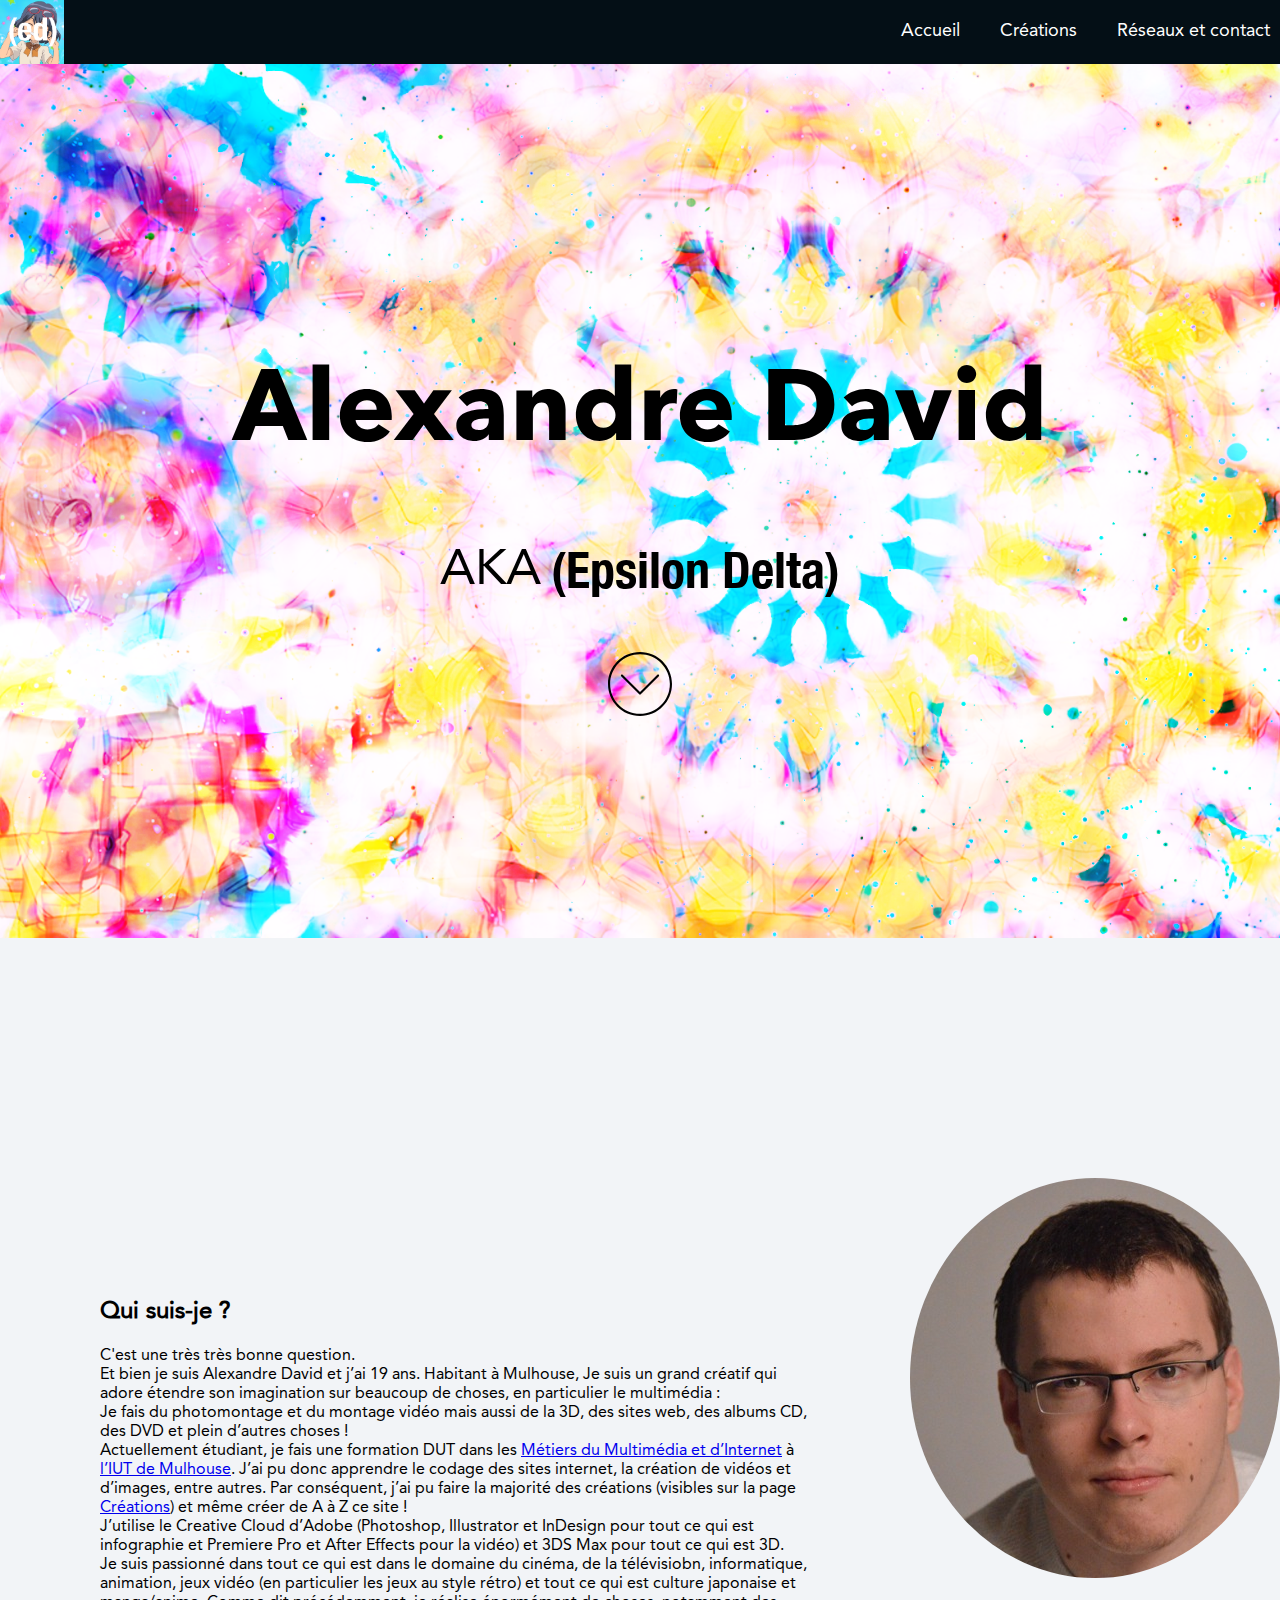
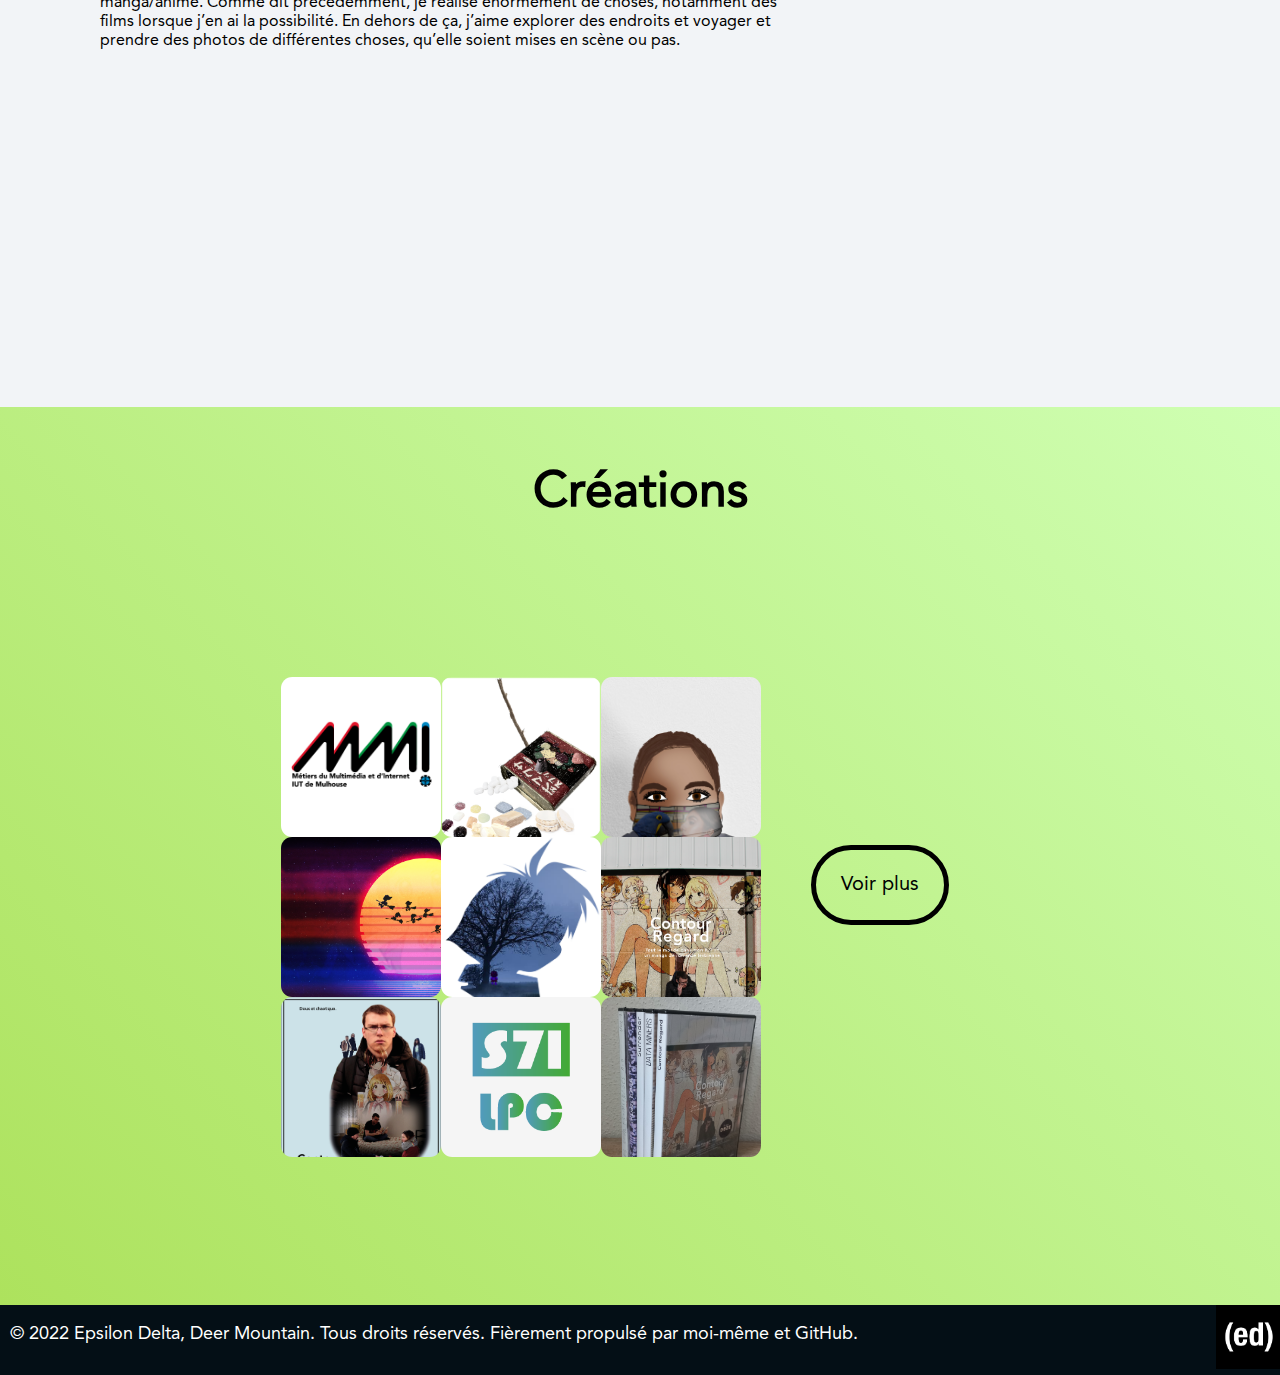
==== index.html @ ace50bc8 "Index" ====
<!DOCTYPE html>
<html lang="en">

<head>
    <meta charset="UTF-8">
    <meta http-equiv="X-UA-Compatible" content="IE=edge">
    <meta name="viewport" content="width=device-width, initial-scale=1.0">
    <link rel="stylesheet" href="css/universal-css.css">
    <link rel="stylesheet" href="css/index.css">
    <title>Epsilon Delta - Accueil</title>
</head>

<body>
    <header>
        <div>
            <a href="#"><img src="assets/icons/ed-icon.png" onMouseOver="this.src='assets/icons/ed-icon2.png'"
                    onMouseOut="this.src='assets/icons/ed-icon.png'" width=64px height=64px></a>
            <a class="barrenavlastbutton" href="index.html">Accueil</a>
            <a class="barrenavbutton" href="créations.html">Créations</a>
            <a class='barrenavbutton' href="réseaux.html">Réseaux et contact</a>
        </div>

    </header>
    <div class="banner">
        <div>
            <h1 class="title">Alexandre David</h1>
            <div class="subtitle">
                <p>AKA </p>
                <span>(Epsilon Delta)</span>
            </div>
            <a href="#description"><img src="assets/img/down-arrow.svg" width="5%" style="margin-top: 50px;"></a>
        </div>

    </div>
    <main>
        <div id="description">
            <div class="desc-text">
                <h2>Qui suis-je ?</h2>
                <p>C'est une très très bonne question.<br>
                    Et bien je suis Alexandre David et j’ai 19 ans. Habitant à Mulhouse, Je suis un grand créatif qui adore étendre son imagination sur beaucoup de choses, en particulier le multimédia :<br>
                    Je fais du photomontage et du montage vidéo mais aussi de la 3D, des sites web, des albums CD, des
                    DVD et plein d’autres choses !
                    <br>
                    Actuellement étudiant, je fais une formation DUT dans les <a href="https://www.mmi.uha.fr/">Métiers
                    du Multimédia et d’Internet</a> à <a href="https://www.iutmulhouse.uha.fr/">l’IUT de
                    Mulhouse</a>. J’ai pu donc apprendre le codage des sites internet, la création de vidéos et
                    d’images, entre autres. Par conséquent, j’ai pu faire la majorité des créations (visibles sur la
                    page <a href="créations.html">Créations</a>) et même créer de A à Z ce site !
                    <br>
                    J’utilise le Creative Cloud d’Adobe (Photoshop, Illustrator et InDesign pour tout ce qui est
                    infographie et Premiere Pro et After Effects pour la vidéo) et 3DS Max pour tout ce qui est 3D.
                    <br>
                    Je suis passionné dans tout ce qui est dans le domaine du cinéma, de la télévisiobn, informatique, animation, jeux vidéo (en particulier les jeux au style
                    rétro) et tout ce qui est culture japonaise et manga/anime. Comme dit précédemment, je
                    réalise énormément de choses, notamment des films lorsque j’en ai la possibilité. En dehors de ça, j’aime explorer
                    des endroits et voyager et prendre des photos de différentes choses, qu’elle soient mises en scène ou pas.
                </p>
            </div>
            <div class="desc-img">
                <img src="assets/img/alex.jpeg">
            </div>
        </div>
        <div id="créations" class="creations-container">
            <div class="creations">
                <h2>Créations</h2>
                <div class="créations-content">
                    <div class="creation-grid">
                        <div class="div1" id="colon1">
                            <img src="assets/creations/mmism.png" width="100%" loading="lazy">
                        </div>
                        <div class="div2" id="colon2">
                            <img src="assets/creations/bonbons.png" width="100%" loading="lazy">
                        </div>
                        <div class="div3" id="colon3">
                            <img src="assets/creations/portrait.jpg" width="100%" style="margin-bottom: 15px;"
                                loading="lazy">
                        </div>
                        <div class="div4" id="colon1">
                            <img src="assets/creations/doremi.png" width="180%" style="margin-right: 30px;"
                                loading="lazy">
                        </div>
                        <div class="div5" id="colon2">
                            <img src="assets/creations/find_it.png" width="100%" loading="lazy">
                        </div>
                        <div class="div6" id="colon3">
                            <img src="assets/creations/cr_poster1.png" width="100%" loading="lazy">
                        </div>
                        <div class="div7" id="colon1">
                            <img src="assets/creations/cr_poster2.png" width="100%" loading="lazy">
                        </div>
                        <div class="div8" id="colon2">
                            <img src="assets/creations/s71lpc.png" width="100%" loading="lazy">
                        </div>
                        <div class="div9" id="colon3">
                            <img src="assets/creations/cr2.jpg" width="100%" loading="lazy">
                        </div>
                    </div>
                    <div class="voirplus-container">
                        <div class="voirplus">
                            <a href="créations.html" id="voirplus">Voir plus</a>
                        </div>
                    </div>
                </div>
            </div>

            <div>
            </div>
        </div>
    </main>
    <script src="js/script-index.js"></script>
    <!--Footer-->
    <footer>
        <p>© 2022 Epsilon Delta, Deer Mountain. Tous droits réservés. Fièrement propulsé par moi-même et GitHub.</p>
        <a href="#"><img src="assets/icons/ed-icon.png" onMouseOver="this.src='assets/icons/ed-icon3.png'" onMouseOut="this.src='assets/icons/ed-icon.png'" width=64px height=64px></a>
    </footer>
</body>

</html>
---- css/universal-css.css ----
html {
    scroll-behavior: smooth;
}
body {
    margin: 0px;
    background-color: #f2f4f7;
    font-family: "AvenirLTSRoman";
}
h1 {
    font-family: "AvenirNextLTSBold";
}
@font-face {
    font-family: "AvenirLTSRoman";
    src: url(../assets/fonts/avenir/AvenirLTStd-Roman.otf);
}
@font-face {
    font-family: "AvenirNextLTSBold";
    src: url(../assets/fonts/avenirnext/AvenirNextLTPro-Bold.otf);
}
@font-face {
    font-family: "HelveticaNeueCDBold";
    src: url(../assets/fonts/helvneue.ttf);
}
/*Header*/
header {
    background-color: #040f16;
    color: white;
    position: fixed;
    width: 100%;
    height: 64px;
    font-size: 18px;
    font-style: normal;
    top: 0px;
    z-index: 11;
}
header>div {
    display: flex;
}

.barrenavlastbutton {
    margin-left: auto;
    margin-top: 20px;
    margin-right: 10px;
}
.barrenavbutton {
    margin-left: 30px;
    margin-top: 20px;
    margin-right: 10px;
}
header>div>a {
    text-decoration: none;
    color: white;
}
header>div>a:hover {
    text-decoration: underline;
}
/*Footer*/
footer {
    background-color: #040f16;
    color: white;
    font-size: 18px;
    display: flex;
}
footer>p {
    margin-left: 10px;
}
footer>a {
    margin-left: auto;
}
/*Sous-pages*/
#link>a {
    transition: 0.25s;
    color: brown;
    font-size: 25px;
    font-family: "HelveticaNeueCDBold";
    text-decoration: none;
}
#link>a:hover {
    transition: 0.25s;
    color: seagreen;
}
---- css/index.css ----
/*************/
/**Bannière**/
/***********/
.banner {
    display: block;
    margin-top: -15px;
    height: 51em;
    text-align: center;
    background-image: url("../assets/img/banner.png");
    background-size: cover;
    padding-bottom: 70px;
}

.title {
    padding-top: 8cm;
    font-size: 100px;
}
.subtitle {
    display: flex;
    text-align: center;
    font-size: 50px;
    justify-content: center;
}
.subtitle>p {
    margin: 0px;
    padding-right: 10px;
}
.subtitle>span {
    font-family: "HelveticaNeueCDBold";
    margin-top: -3px;
}
/* .inazuma {
    font-family: "Distorsion";
}
@font-face {
    font-family: "Distorsion";
    src: url(../assets/fonts/distorsiondosanalogue.otf);
} */

/***************/
/*description*/
/*************/
#description {
    display: flex;
    padding-top: 15em;
    padding-bottom: 15em;
}
.desc-text {
    display: block;
    width: 60%;
    height: 50%;
    margin: 100px;

}
.desc-text>p>br {
    content: "";
    display: block;
    margin-bottom: 15px;
}
.desc-img {
    display: block;
    width: 25em;
    height: 25em;
    overflow: hidden;
    border: solid 0px;
    border-radius: 100%;
    margin-left: auto;
    margin-right: auto;
}
.desc-img>img {
    position: relative;
    top: -80px;
    left: -50px;
}

/***************************/
/*échantillon de créations*/
/*************************/
.creations{
    margin-bottom: 50px;
}
.creations-container {
        background: linear-gradient(45deg, #ADE25D, #CFFFB3);
        padding-top: 15px;
        padding-bottom: 50px;
}
.creations>h2{
    font-size: 50px;
    text-align: center;
}
.créations-content {
    display: flex;
    align-items: center;
    justify-content: center;
}
.creation-grid {
    display: grid;
    grid-template-columns: auto auto auto;
    grid-template-rows: auto auto auto;
    grid-template-areas: "div1 div2 div3"
                         "div4 div5 div6"
                         "div7 div8 div9";
    margin-top: 7em;
    margin-bottom: 3em;
}
.creation-grid>div {
    width: 10em;
    height: 10em;
    overflow: hidden;
    border: 0px solid;
    border-radius: 0.7em;
    position: relative;
    transition: 1s;
}
.div1 {
    grid-area: div1;
}
.div2 {
    grid-area: div2;
}
.div3 {
    grid-area: div3;
}
.div4 {
    grid-area: div4;
    animation-delay: 0.3s;
}
.div5 {
    grid-area: div5;
}
.div6 {
    grid-area: div6;
    animation-delay: 0.3s;
}
.div7 {
    grid-area: div7;
    animation-delay: 0.6s;
}
.div8 {
    grid-area: div8;
}
.div9 {
    grid-area: div9;
    animation-delay: 0.6s;
}
/*Grid animations activations*/
.grid-gauche-one {
    animation: gauche-sortie 1s ease-in-out alternate;
}
.grid-droite-one {
    animation: droite-sortie 1s ease-in-out alternate;
}
.grid-milieu-one {
    animation: haut-sortie 1s ease-in-out alternate;
}
.grid-milieu-two {
    animation: bas-sortie 1s ease-in-out alternate;
}
/*Grid animations*/
@keyframes gauche-sortie {
    50% {
        transform: translateX(-100px);
    }
    100% {
        transform: translateX(0px);
    }
}
@keyframes droite-sortie {
    50% {
        transform: translateX(100px);
    }
    100% {
        transform: translateX(0px);
    }
}
@keyframes haut-sortie {
    50% {
        transform: translateY(-100px);
    }
    100% {
        transform: translateY(0px);
    }
}
@keyframes bas-sortie {
    50% {
        transform: translateY(100px);
    }
    100% {
        transform: translateY(0px);
    }
}
.voirplus-container {
    margin: 50px;
}
.voirplus {
    left: 46%;
}
#voirplus {
    transition: 0.5s;
    border: 5px solid black;
    padding: 25px;
    font-size: 20px;
    border-radius: 5em;
    color: black;
    text-decoration: none;
}
#voirplus:hover {
    transition: 0.5s;
    background: black;
    color: white;
}
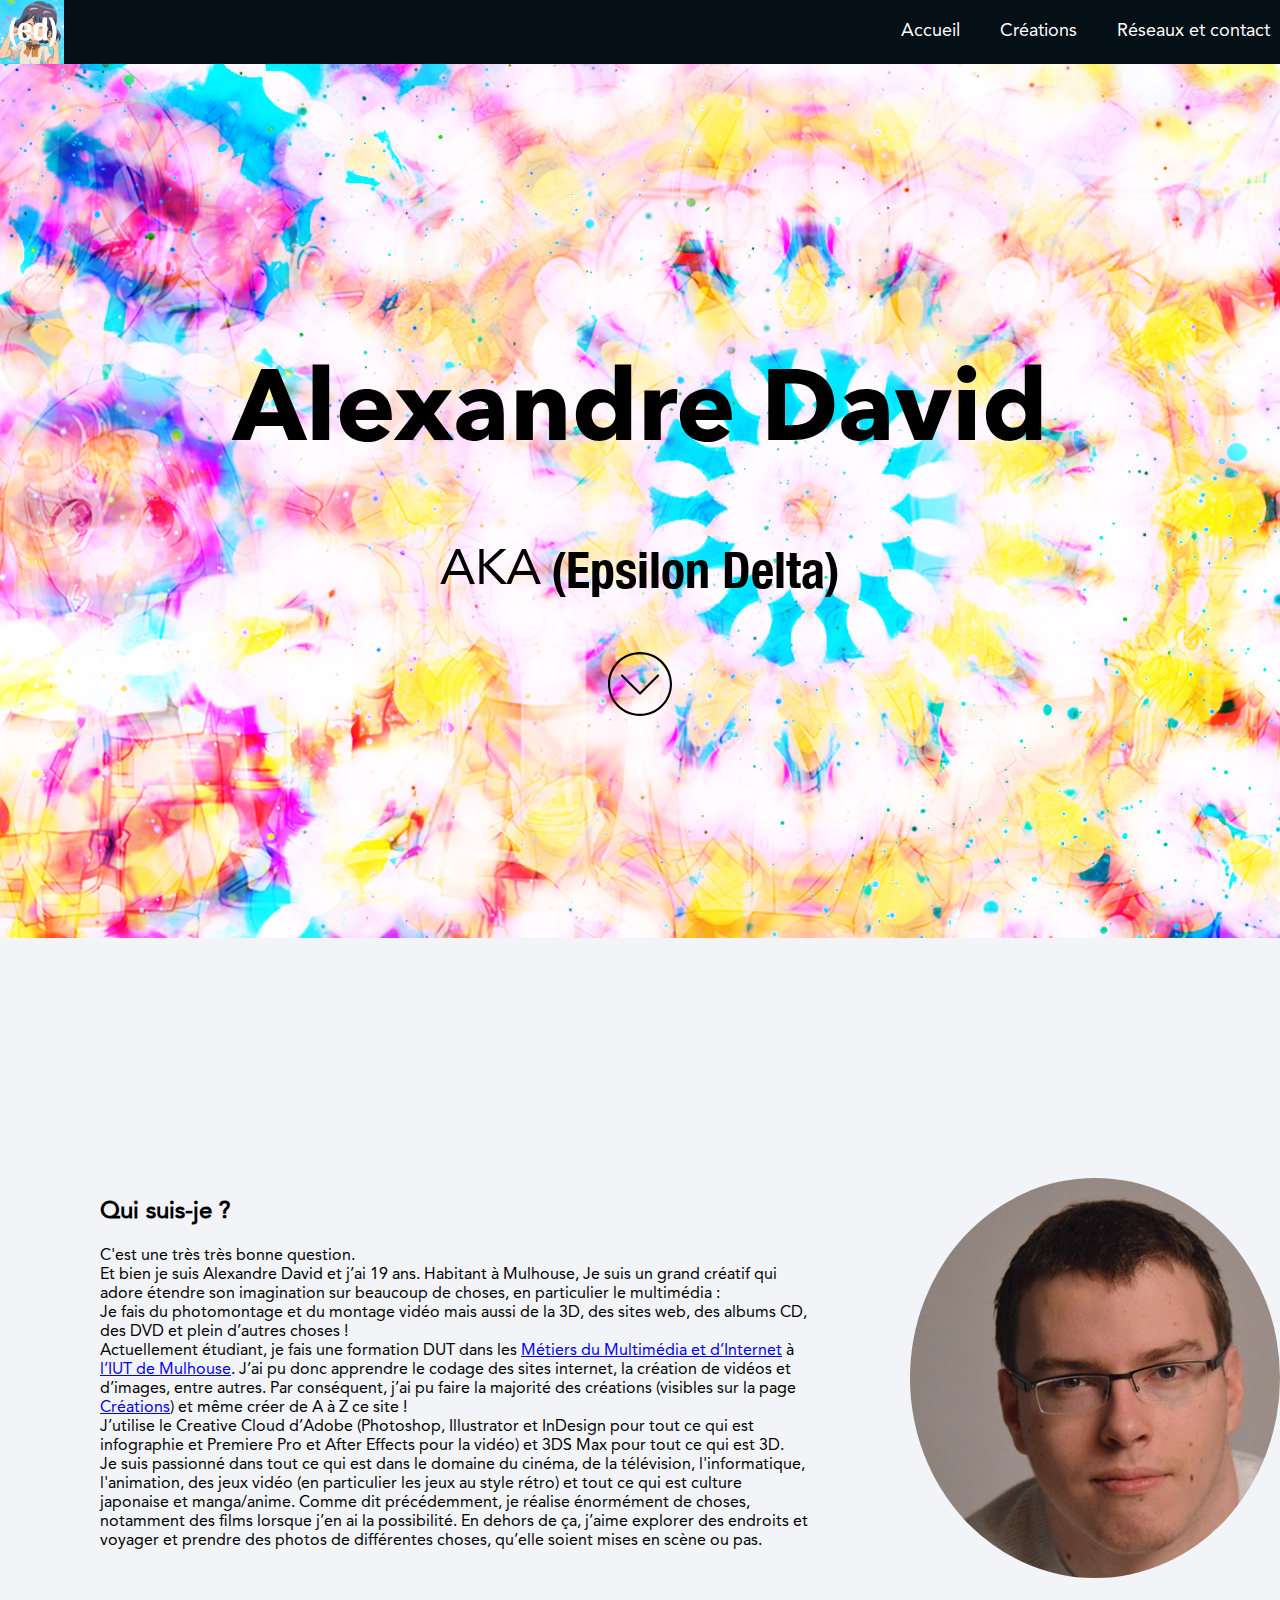
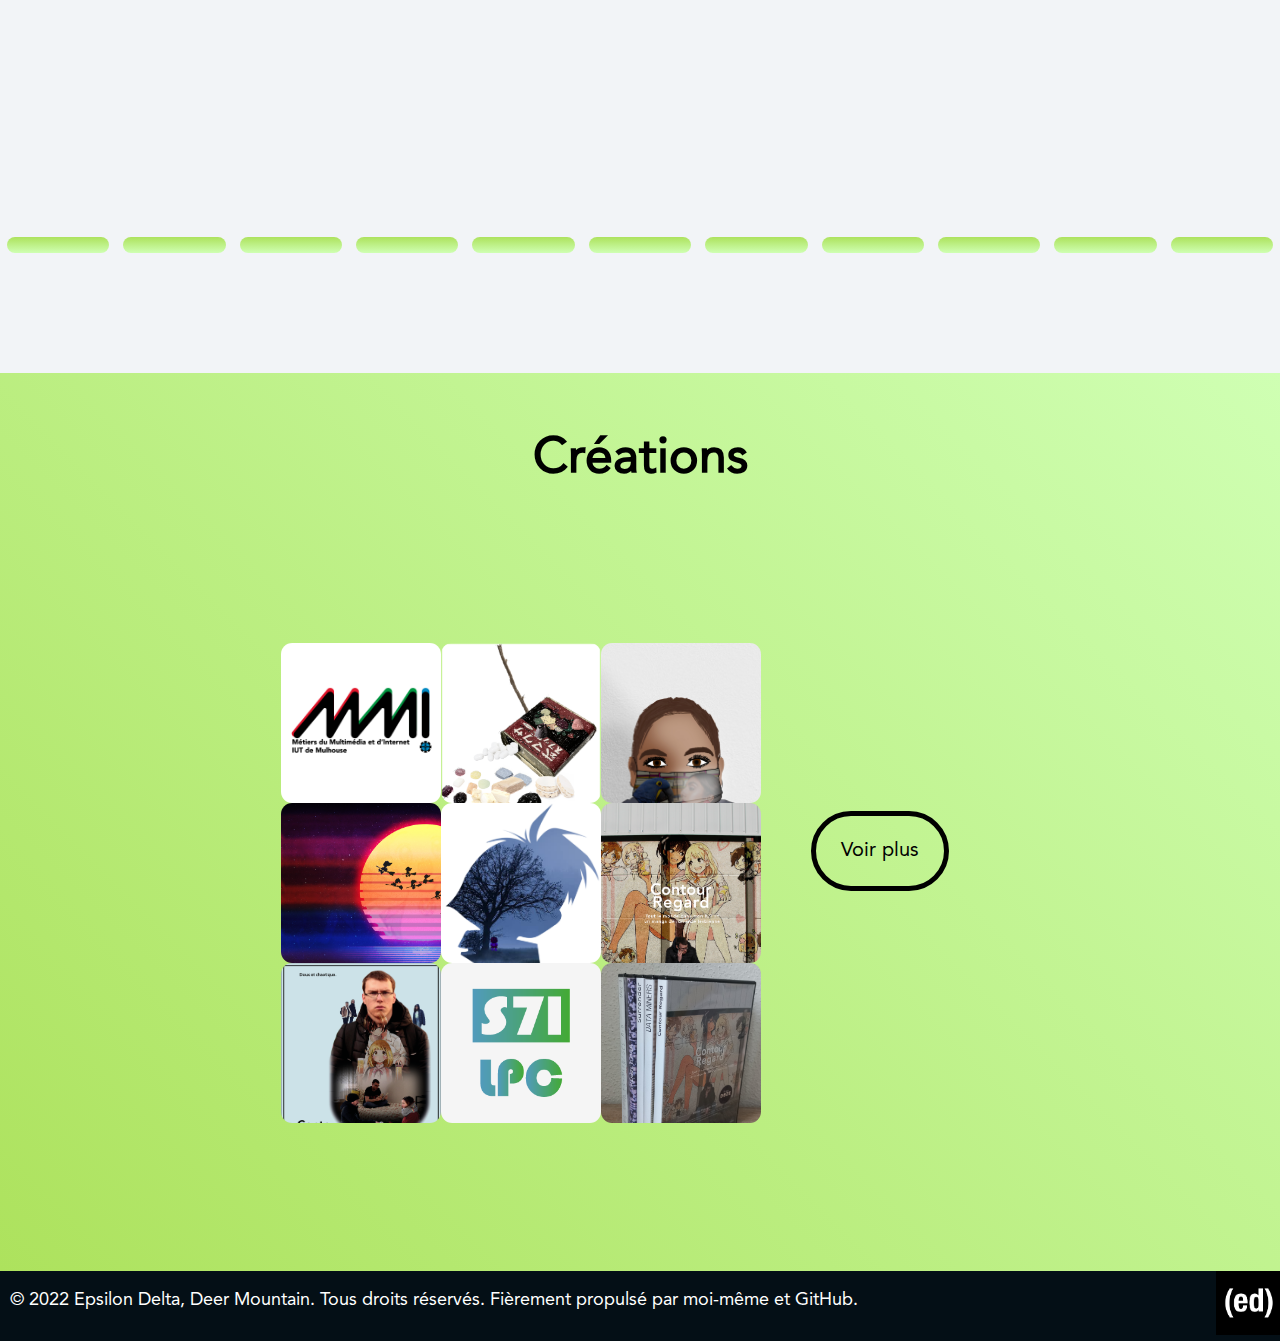
==== commit e1077fb7: "Index - Colon" ====
--- a/index.html
+++ b/index.html
@@ -7,6 +7,7 @@
     <meta name="viewport" content="width=device-width, initial-scale=1.0">
     <link rel="stylesheet" href="css/universal-css.css">
     <link rel="stylesheet" href="css/index.css">
+    <link rel="icon" type="image/x-icon" href="favicon.ico">
     <title>Epsilon Delta - Accueil</title>
 </head>
 
@@ -16,7 +17,7 @@
             <a href="#"><img src="assets/icons/ed-icon.png" onMouseOver="this.src='assets/icons/ed-icon2.png'"
                     onMouseOut="this.src='assets/icons/ed-icon.png'" width=64px height=64px></a>
             <a class="barrenavlastbutton" href="index.html">Accueil</a>
-            <a class="barrenavbutton" href="créations.html">Créations</a>
+            <a class="barrenavbutton" href="creations.html">Créations</a>
             <a class='barrenavbutton' href="réseaux.html">Réseaux et contact</a>
         </div>
 
@@ -45,12 +46,12 @@
                     du Multimédia et d’Internet</a> à <a href="https://www.iutmulhouse.uha.fr/">l’IUT de
                     Mulhouse</a>. J’ai pu donc apprendre le codage des sites internet, la création de vidéos et
                     d’images, entre autres. Par conséquent, j’ai pu faire la majorité des créations (visibles sur la
-                    page <a href="créations.html">Créations</a>) et même créer de A à Z ce site !
+                    page <a href="creations.html">Créations</a>) et même créer de A à Z ce site !
                     <br>
                     J’utilise le Creative Cloud d’Adobe (Photoshop, Illustrator et InDesign pour tout ce qui est
                     infographie et Premiere Pro et After Effects pour la vidéo) et 3DS Max pour tout ce qui est 3D.
                     <br>
-                    Je suis passionné dans tout ce qui est dans le domaine du cinéma, de la télévisiobn, informatique, animation, jeux vidéo (en particulier les jeux au style
+                    Je suis passionné dans tout ce qui est dans le domaine du cinéma, de la télévision, l'informatique, l'animation, des jeux vidéo (en particulier les jeux au style
                     rétro) et tout ce qui est culture japonaise et manga/anime. Comme dit précédemment, je
                     réalise énormément de choses, notamment des films lorsque j’en ai la possibilité. En dehors de ça, j’aime explorer
                     des endroits et voyager et prendre des photos de différentes choses, qu’elle soient mises en scène ou pas.
@@ -59,6 +60,19 @@
             <div class="desc-img">
                 <img src="assets/img/alex.jpeg">
             </div>
+        </div>
+        <div class="colon-zone">
+            <div id="colon"></div>
+            <div id="colon"></div>
+            <div id="colon"></div>
+            <div id="colon"></div>
+            <div id="colon"></div>
+            <div id="colon"></div>
+            <div id="colon"></div>
+            <div id="colon"></div>
+            <div id="colon"></div>
+            <div id="colon"></div>
+            <div id="colon"></div>
         </div>
         <div id="créations" class="creations-container">
             <div class="creations">
@@ -97,7 +111,7 @@
                     </div>
                     <div class="voirplus-container">
                         <div class="voirplus">
-                            <a href="créations.html" id="voirplus">Voir plus</a>
+                            <a href="creations.html" id="voirplus">Voir plus</a>
                         </div>
                     </div>
                 </div>
--- a/css/index.css
+++ b/css/index.css
@@ -50,7 +50,7 @@
     width: 60%;
     height: 50%;
     margin: 100px;
-
+    margin-top: 0px;
 }
 .desc-text>p>br {
     content: "";
@@ -72,7 +72,73 @@
     top: -80px;
     left: -50px;
 }
-
+/***********/
+/*colonnes*/
+/*********/
+.colon-zone {
+    z-index: 3;
+    display: flex;
+    position: relative;
+    bottom: 0;
+    left: 0;
+    right: 0;
+    top: -70px;
+    justify-content: space-around;
+}
+#colon {
+    width: 8%;
+    height: 1em;
+    border: solid 0px;
+    border-radius: 0.5em; 
+    background: linear-gradient(180deg, #ADE25D, #CFFFB3);
+    transition: 1s;
+    transform: scaleY(1);
+    animation: monte 1s infinite alternate;
+}
+#colon:nth-child(1) {
+    animation-delay: 0.1s;
+}
+#colon:nth-child(2){
+    animation-delay: 0.2s;
+}
+#colon:nth-child(3){
+    animation-delay: 0.3s;
+}
+#colon:nth-child(4){
+    animation-delay: 0.4s;
+}
+#colon:nth-child(5){
+    animation-delay: 0.5s;
+}
+#colon:nth-child(6){
+    animation-delay: 0.6s;
+}
+#colon:nth-child(7){
+    animation-delay: 0.7s;
+}
+#colon:nth-child(8){
+    animation-delay: 0.8s;
+}
+#colon:nth-child(9){
+    animation-delay: 0.9s;
+}
+#colon:nth-child(10){
+    animation-delay: 1s;
+}
+#colon:nth-child(11){
+    animation-delay: 1.1s;
+}
+@keyframes monte {
+    0% {
+        transform: scaleY(1);
+    }
+    50%{
+        transform: scaleY(11);
+    }
+    100% {
+        transform: scaleY(1);
+    }
+}
 /***************************/
 /*échantillon de créations*/
 /*************************/
@@ -80,9 +146,10 @@
     margin-bottom: 50px;
 }
 .creations-container {
-        background: linear-gradient(45deg, #ADE25D, #CFFFB3);
-        padding-top: 15px;
-        padding-bottom: 50px;
+    background: linear-gradient(45deg, #ADE25D, #CFFFB3);
+    margin-top: 50px;
+    padding-top: 15px;
+    padding-bottom: 50px;
 }
 .creations>h2{
     font-size: 50px;
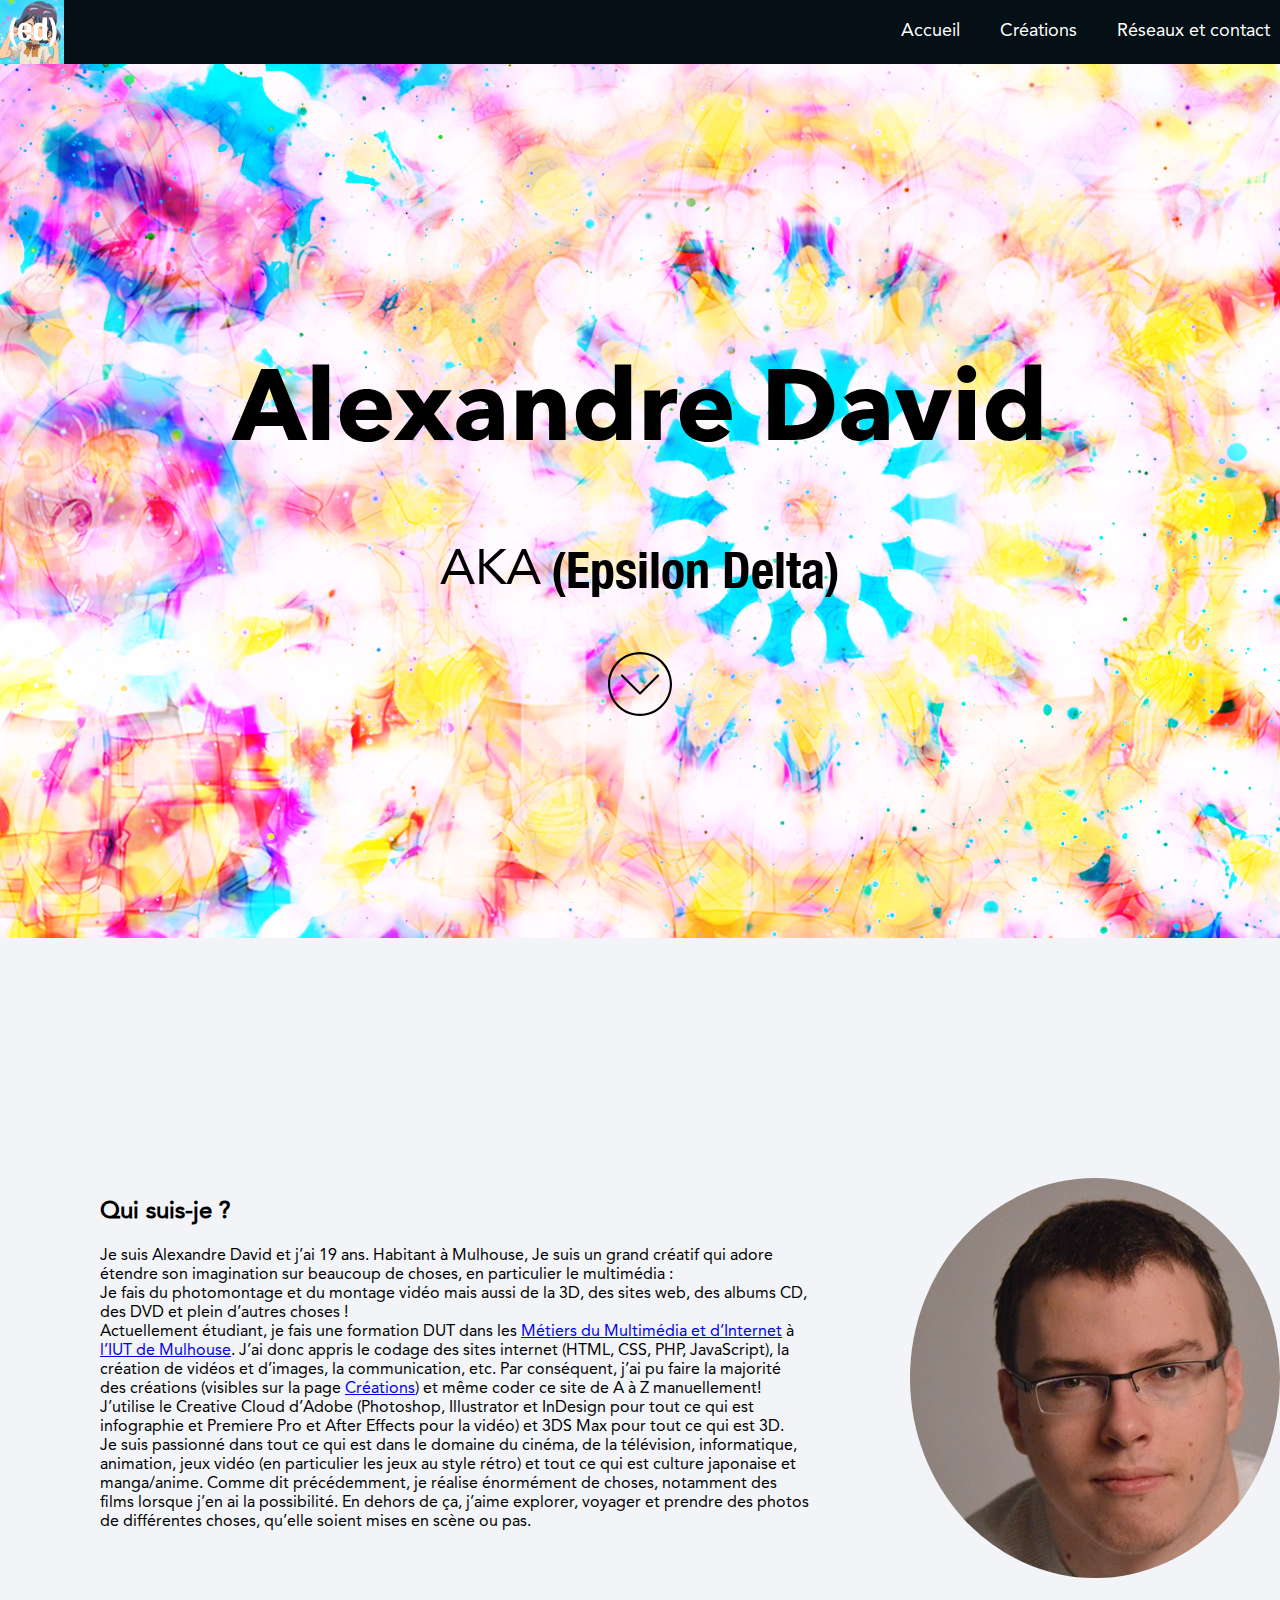
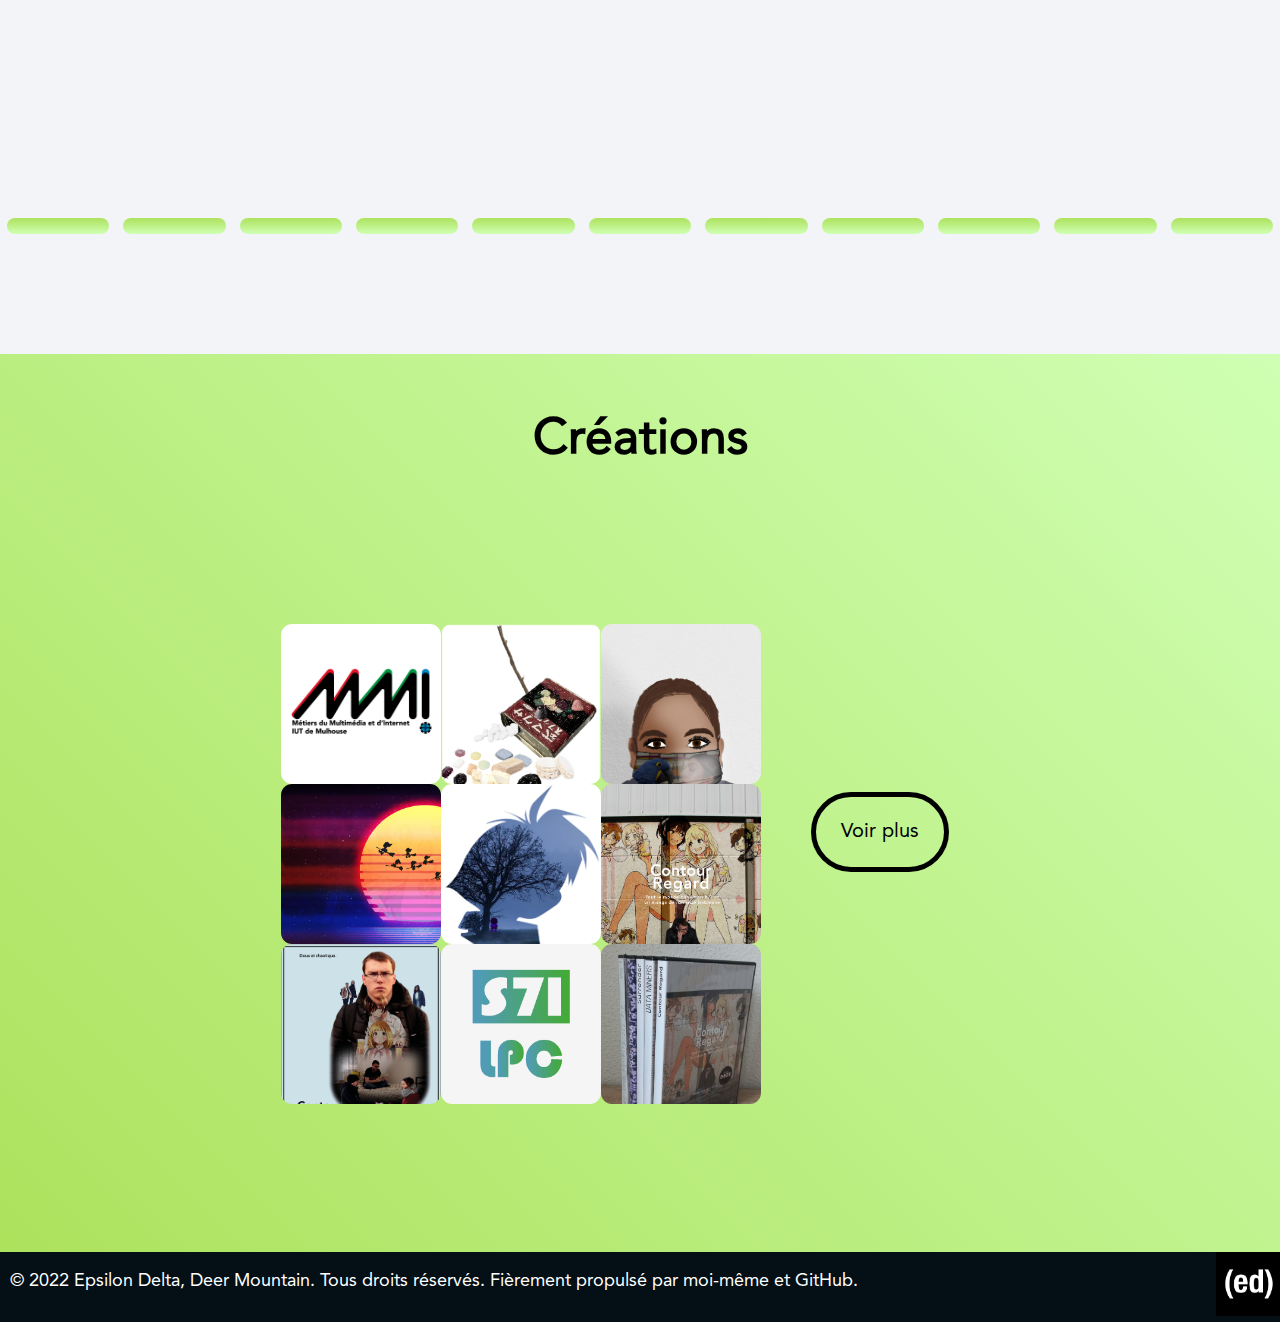
==== commit ec927266: "Amélioration du texte" ====
--- a/index.html
+++ b/index.html
@@ -37,24 +37,22 @@
         <div id="description">
             <div class="desc-text">
                 <h2>Qui suis-je ?</h2>
-                <p>C'est une très très bonne question.<br>
-                    Et bien je suis Alexandre David et j’ai 19 ans. Habitant à Mulhouse, Je suis un grand créatif qui adore étendre son imagination sur beaucoup de choses, en particulier le multimédia :<br>
-                    Je fais du photomontage et du montage vidéo mais aussi de la 3D, des sites web, des albums CD, des
-                    DVD et plein d’autres choses !
+                <p>
+                    Je suis Alexandre David et j’ai 19 ans. Habitant à Mulhouse, Je suis un grand créatif qui adore étendre son imagination sur beaucoup de choses, en particulier le multimédia :<br>
+                    Je fais du photomontage et du montage vidéo mais aussi de la 3D, des sites web, des albums CD, des DVD et plein d’autres choses !
                     <br>
                     Actuellement étudiant, je fais une formation DUT dans les <a href="https://www.mmi.uha.fr/">Métiers
                     du Multimédia et d’Internet</a> à <a href="https://www.iutmulhouse.uha.fr/">l’IUT de
-                    Mulhouse</a>. J’ai pu donc apprendre le codage des sites internet, la création de vidéos et
-                    d’images, entre autres. Par conséquent, j’ai pu faire la majorité des créations (visibles sur la
-                    page <a href="creations.html">Créations</a>) et même créer de A à Z ce site !
+                    Mulhouse</a>. J’ai donc appris le codage des sites internet (HTML, CSS, PHP, JavaScript), la création de vidéos et
+                    d’images, la communication, etc. Par conséquent, j’ai pu faire la majorité des créations (visibles sur la
+                    page <a href="créations.html">Créations</a>) et même coder ce site de A à Z manuellement!
                     <br>
                     J’utilise le Creative Cloud d’Adobe (Photoshop, Illustrator et InDesign pour tout ce qui est
                     infographie et Premiere Pro et After Effects pour la vidéo) et 3DS Max pour tout ce qui est 3D.
                     <br>
-                    Je suis passionné dans tout ce qui est dans le domaine du cinéma, de la télévision, l'informatique, l'animation, des jeux vidéo (en particulier les jeux au style
-                    rétro) et tout ce qui est culture japonaise et manga/anime. Comme dit précédemment, je
-                    réalise énormément de choses, notamment des films lorsque j’en ai la possibilité. En dehors de ça, j’aime explorer
-                    des endroits et voyager et prendre des photos de différentes choses, qu’elle soient mises en scène ou pas.
+                    Je suis passionné dans tout ce qui est dans le domaine du cinéma, de la télévision, informatique, animation, jeux vidéo (en particulier les jeux au style
+                    rétro) et tout ce qui est culture japonaise et manga/anime. Comme dit précédemment, je réalise énormément de choses, notamment des films lorsque j’en ai la possibilité. 
+                    En dehors de ça, j’aime explorer, voyager et prendre des photos de différentes choses, qu’elle soient mises en scène ou pas.
                 </p>
             </div>
             <div class="desc-img">
